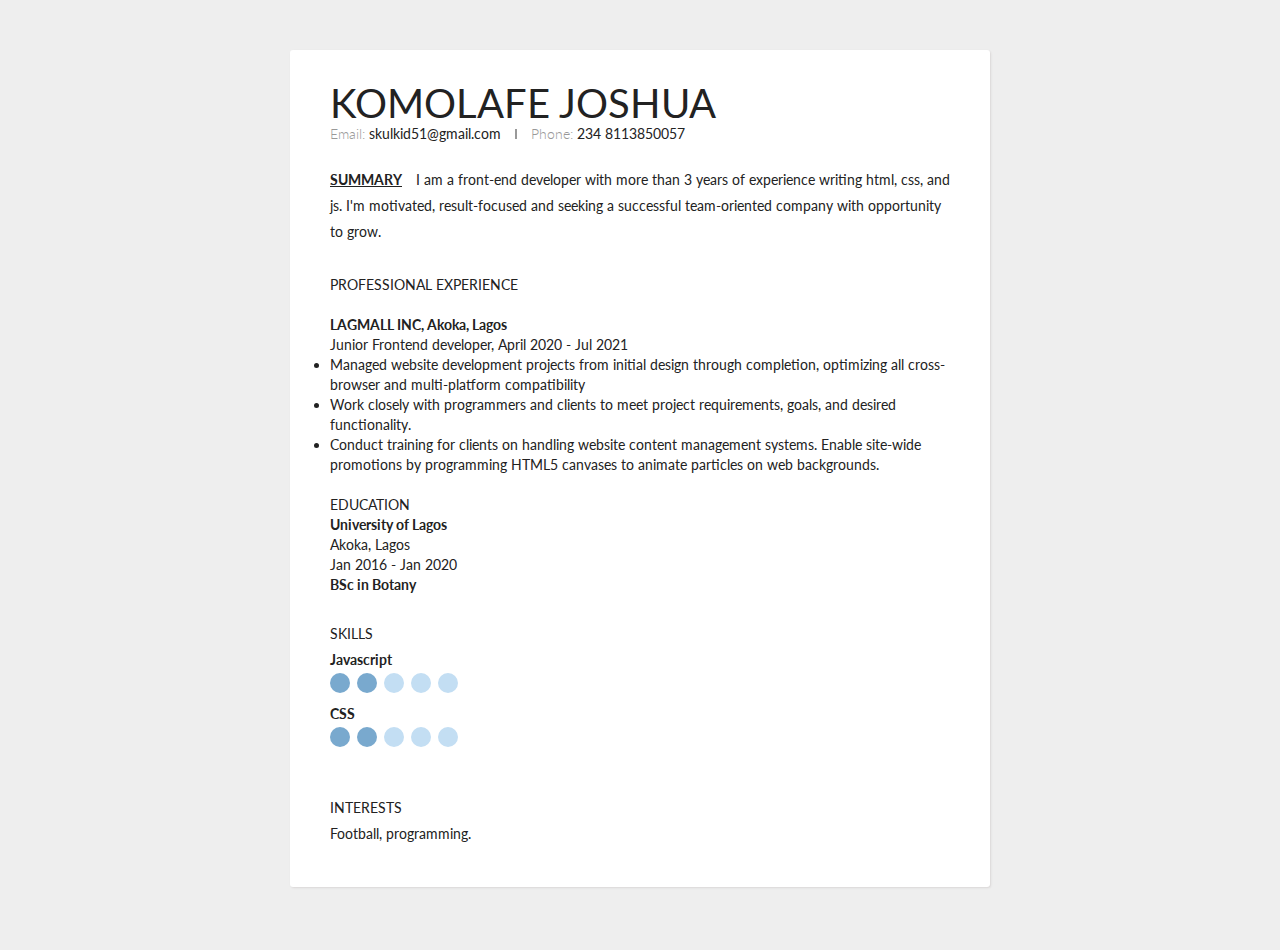
==== index.html @ 60be687d "Rename alphaa.html to index.html" ====
<!DOCTYPE html>
<head>
	<title>My Resume</title>
    <link rel="stylesheet" type="text/css" href="stylesheet.css" />

</head>

<link href='https://fonts.googleapis.com/css?family=Lato:400,300,700' rel='stylesheet' type='text/css'>

<div class="container">
  <div class="header">
    <div class="full-name">
      <span class="first-name">Komolafe</span> 
      <span class="last-name">Joshua</span>
    </div>
    <div class="contact-info">
      <span class="email">Email: </span>
      <span class="email-val">skulkid51@gmail.com</span>
      <span class="separator"></span>
      <span class="phone">Phone: </span>
      <span class="phone-val">234 8113850057</span>
    </div>
    
    <div class="about">
      <span class="position">SUMMARY </span>
      <span class="desc">
        I am a front-end developer with more than 3 years of experience writing html, css, and js. I'm motivated, result-focused and seeking a successful team-oriented company with opportunity to grow. 
      </span>
    </div>
  </div>
   <div class="details">
    <div class="section">
      <div class="section__title">PROFESSIONAL EXPERIENCE</div><br />
      <div class="section__list">
        <div class="section__list-item">
          <div class="left">
            <div class="name">LAGMALL INC, Akoka, Lagos </div>
            <div class="duration">Junior Frontend developer, April 2020 - Jul 2021</div>
          </div>
          <div class="right">
            <div class="name"></div>
            <div class="desc">
              <ul>
                <li>Managed website development projects from initial design through completion,
              optimizing all cross-browser and multi-platform compatibility </li>
                  <li>Work closely with programmers and clients to meet project requirements, goals, and desired functionality.</li>
                  <li>
                    Conduct training for clients on handling website content management systems.
                    Enable site-wide promotions by programming HTML5 canvases to animate particles on web backgrounds.</li>
            
            </div>
            </ul>
          </div>
        </div>
     <br /> 
    <div class="section">
      <div class="section__title">EDUCATION</div>
      <div class="section__list">
        <div class="section__list-item">
          <div class="left">
            <div class="name">University of Lagos</div>
            <div class="addr">Akoka, Lagos</div>
            <div class="duration">Jan 2016 - Jan 2020</div>
          </div>
          <div class="right">
            <div class="name">BSc in Botany</div>
          </div>
        </div>

      </div>
      
  </div>
    
         </div>
       </div>
    </div>
    <br />
     <div class="section">
       <div class="section__title">SKILLS</div>
       <div class="skills">
         <div class="skills__item">
           <div class="left"><div class="name">
             Javascript
             </div></div>
           <div class="right">
                          <input  id="ck1" type="checkbox" checked/>

             <label for="ck1"></label>
                          <input id="ck2" type="checkbox" checked/>

              <label for="ck2"></label>
                         <input id="ck3" type="checkbox" />

              <label for="ck3"></label>
                           <input id="ck4" type="checkbox" />
            <label for="ck4"></label>
                          <input id="ck5" type="checkbox" />
              <label for="ck5"></label>

           </div>
         </div>
         
       </div>
       <div class="skills__item">
           <div class="left"><div class="name">
             CSS</div></div>
           <div class="right">
                          <input  id="ck1" type="checkbox" checked/>

             <label for="ck1"></label>
                          <input id="ck2" type="checkbox" checked/>

              <label for="ck2"></label>
                         <input id="ck3" type="checkbox" />

              <label for="ck3"></label>
                           <input id="ck4" type="checkbox" />
            <label for="ck4"></label>
                          <input id="ck5" type="checkbox" />
              <label for="ck5"></label>

           </div>
         </div>
         
       </div>
     <div class="section">
     <div class="section__title">
      INTERESTS
       </div>
       <div class="section__list">
         <div class="section__list-item">
                  Football, programming.
          </div>
       </div>
     </div>
     </div>
  </div>
</div>
</html>
---- stylesheet.css ----
* {
    margin: 0;
    padding: 0;
    box-sizing: border-box;
}
html {
    height: 100%;
}
body {
    min-height: 100%;
    background: #eee;
    font-family: 'Lato', sans-serif;
    font-weight: 400;
    color: #222;
    font-size: 14px;
    line-height: 26px;
    padding-bottom: 50px;
}

.container {
max-width: 700px;
background: #fff;
margin: 0px auto 0px;
box-shadow: 1px 1px 2px #DAD7D7;
border-radius: 3px;
padding: 40px;
margin-top: 50px;
}

.header {
    margin-bottom: 30px;
}
   .full-name {
      font-size: 40px;
      text-transform: uppercase;
      margin-bottom: 5px;
}

.firstname {
    font-weight: 700;
}
.lastname {
    font-weight: 300;
}

.contact-info{
    margin-bottom: 20px;
}
.email {
    color: #999;
    font-weight: 300;
} 
.phone {
    color: #999;
    font-weight: 300;
}
.separator {
    height: 10px;
    display: inline-block;
    border-left: 2px solid #999;
    margin: 0px 10px;
}

.position {
    font-weight: bold;
    display: inline-block;
    margin-right: 10px;
    text-decoration: underline;
 }

 .details {
     line-height: 20px;
    }
    .section {
     margin-bottom: 40px;
    }
    .section:last-of-type {
        margin-bottom: 0px;
    }
.section_title {
    letter-spacing: 2px;
    color: #54AFE4;
    font-weight: bold;
    margin-bottom: 10px;
    text-transform: uppercase;
}

.section_list-item {
    margin-bottom: 40px;
}
.section_list-item:last-of-type {
    margin-bottom: 0px;
}
.left ,
.right {
    vertical-align: top;
   
}
.left {
    width: 60%;
}
.right .name .desc1 {
    text-align: right;
    width: 39%;
}

.name {
    font-weight: bold;
}
a {
    text-decoration: none;
    color: #000;
    font-style: italic;
}
a:hover {
    text-decoration: underline;

}

.skills_item {
    margin-bottom: 10px;
}

.skills_item .right {
        margin-right: auto;
}
    input {
        display: none;
   }

    label {
        display: inline-block;
        width: 20px;
        height: 20px;
        background: #c3def3;
        border-radius: 20px;
        margin-right: 3px;
    }

    input:checked + label {
        background: #79A9CE;
    }
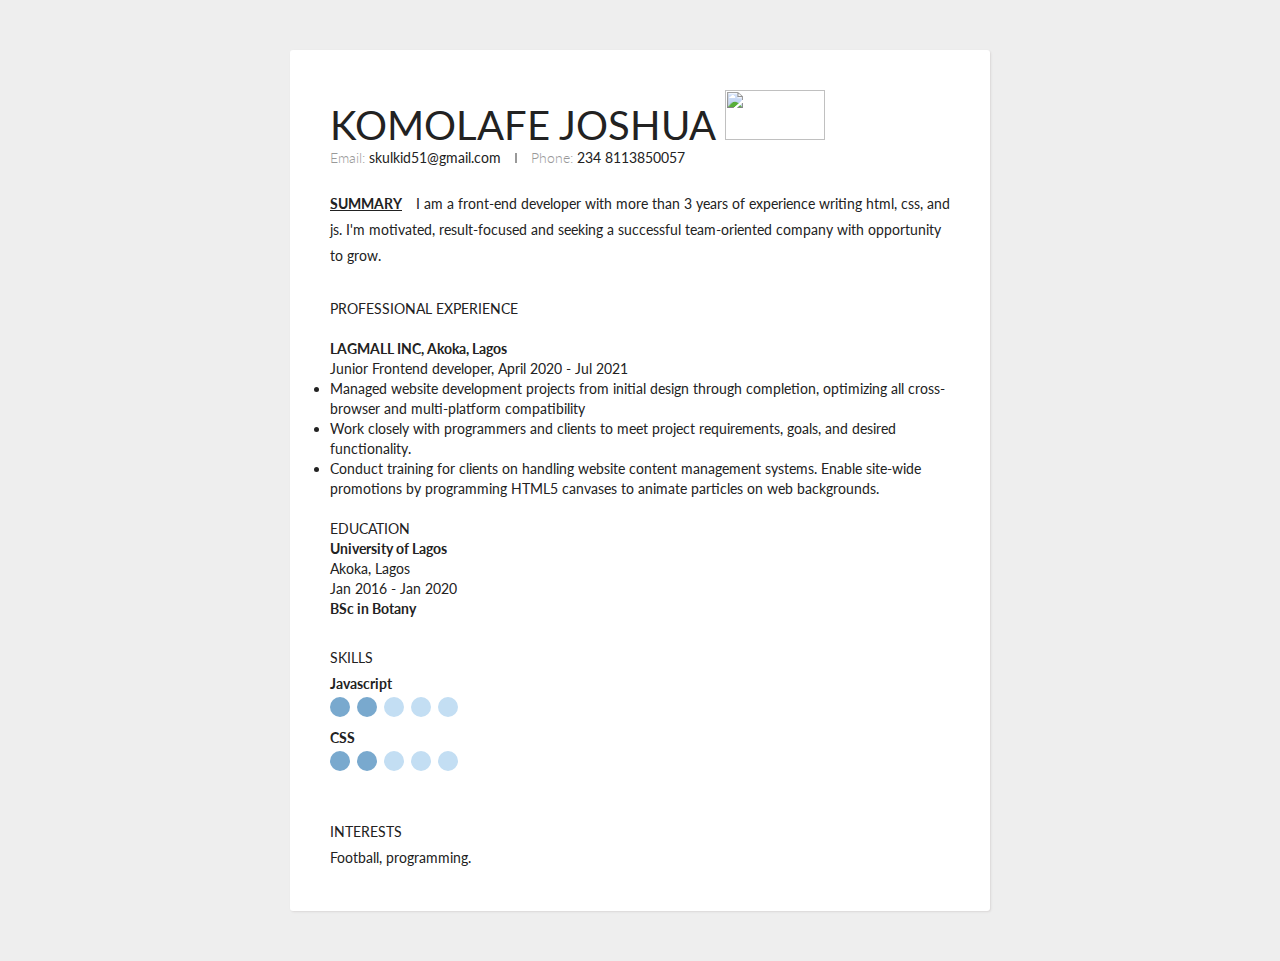
==== commit 716faf65: "Update index.html" ====
--- a/index.html
+++ b/index.html
@@ -12,6 +12,7 @@
     <div class="full-name">
       <span class="first-name">Komolafe</span> 
       <span class="last-name">Joshua</span>
+	     <img src="https://miro.medium.com/max/706/1*qb-vETdfeoZ1yTAeHMD4fg.png" width="100" height="50">
     </div>
     <div class="contact-info">
       <span class="email">Email: </span>
